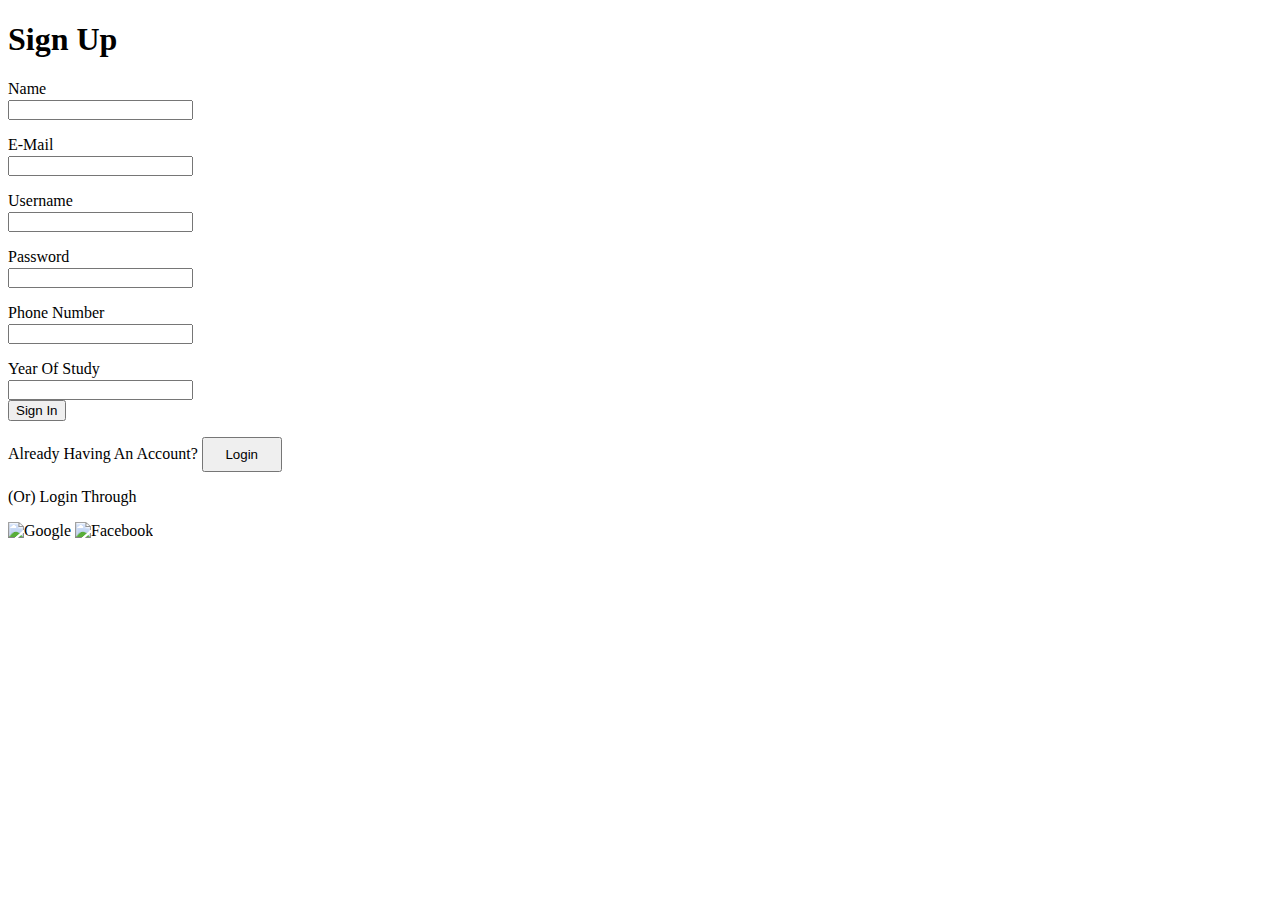
==== signinpage.html @ e73eca9d "signin_commit_1" ====
<!DOCTYPE html>
<html lang="en">
<head>
    <link rel="stylesheet" href="https://cdn.jsdelivr.net/npm/bootstrap@4.5.3/dist/css/bootstrap.min.css" integrity="sha384-TX8t27EcRE3e/ihU7zmQxVncDAy5uIKz4rEkgIXeMed4M0jlfIDPvg6uqKI2xXr2" crossorigin="anonymous">
    <script src="https://code.jquery.com/jquery-3.5.1.slim.min.js" integrity="sha384-DfXdz2htPH0lsSSs5nCTpuj/zy4C+OGpamoFVy38MVBnE+IbbVYUew+OrCXaRkfj" crossorigin="anonymous"></script>
    <script src="https://cdn.jsdelivr.net/npm/bootstrap@4.5.3/dist/js/bootstrap.bundle.min.js" integrity="sha384-ho+j7jyWK8fNQe+A12Hb8AhRq26LrZ/JpcUGGOn+Y7RsweNrtN/tE3MoK7ZeZDyx" crossorigin="anonymous"></script>
    <script src="https://code.jquery.com/jquery-3.5.1.slim.min.js" integrity="sha384-DfXdz2htPH0lsSSs5nCTpuj/zy4C+OGpamoFVy38MVBnE+IbbVYUew+OrCXaRkfj" crossorigin="anonymous"></script>
    <script src="https://cdn.jsdelivr.net/npm/popper.js@1.16.1/dist/umd/popper.min.js" integrity="sha384-9/reFTGAW83EW2RDu2S0VKaIzap3H66lZH81PoYlFhbGU+6BZp6G7niu735Sk7lN" crossorigin="anonymous"></script>
    <script src="https://cdn.jsdelivr.net/npm/bootstrap@4.5.3/dist/js/bootstrap.min.js" integrity="sha384-w1Q4orYjBQndcko6MimVbzY0tgp4pWB4lZ7lr30WKz0vr/aWKhXdBNmNb5D92v7s" crossorigin="anonymous"></script>
    <link rel="stylesheet" href="signin.css">
    <meta charset="UTF-8">
    <meta name="viewport" content="width=device-width, initial-scale=1.0">
    <title>sign-up-page</title>
</head>
<body>
    <div class="signup-container">
        <h1>Sign Up</h1>
        <form>
            <p style="text-align: left;padding-bottom: 0;margin-bottom: 2px;">Name</p>
                <input type="text" required style="padding-top: 0;margin-top: 0;">
            <p style="text-align: left;padding-bottom: 0;margin-bottom: 2px;">E-Mail</p>
                <input type="email" required style="padding-top: 0;margin-top: 0;">
            <p style="text-align: left;padding-bottom: 0;margin-bottom: 2px;">Username</p>
                <input type="text" required style="padding-top: 0;margin-top: 0;">
            <p style="text-align: left;padding-bottom: 0;margin-bottom: 2px;">Password</p>
                <input type="password" required style="padding-top: 0;margin-top: 0;">
            <p style="text-align: left;padding-bottom: 0;margin-bottom: 2px;">Phone Number</p>
                <input type="text" required style="padding-top: 0;margin-top: 0;">
            <p style="text-align: left;padding-bottom: 0;margin-bottom: 2px;">Year Of Study</p>
                <input type="text" required style="padding-top: 0;margin-top: 0;">
        </form>
        <button class="submit-btn" type="submit">Sign In</button>
        <div class="login-link">
            <p>Already Having An Account?
                <button class="submit-btn ml-2" type="submit" style="height: 35px; padding: 5px; width: 80px;">Login
                </button>
            </p>
        </div>
        <div class="login-through">
            <p>(Or) Login Through</p>
            <div class="social-icons">
                <img src="../Login page/google.png" alt="Google" style="width: 55px;">
                <img src="https://upload.wikimedia.org/wikipedia/commons/5/51/Facebook_f_logo_%282019%29.svg" alt="Facebook">
            </div>
        </div>
    </div>
</body>
</html>
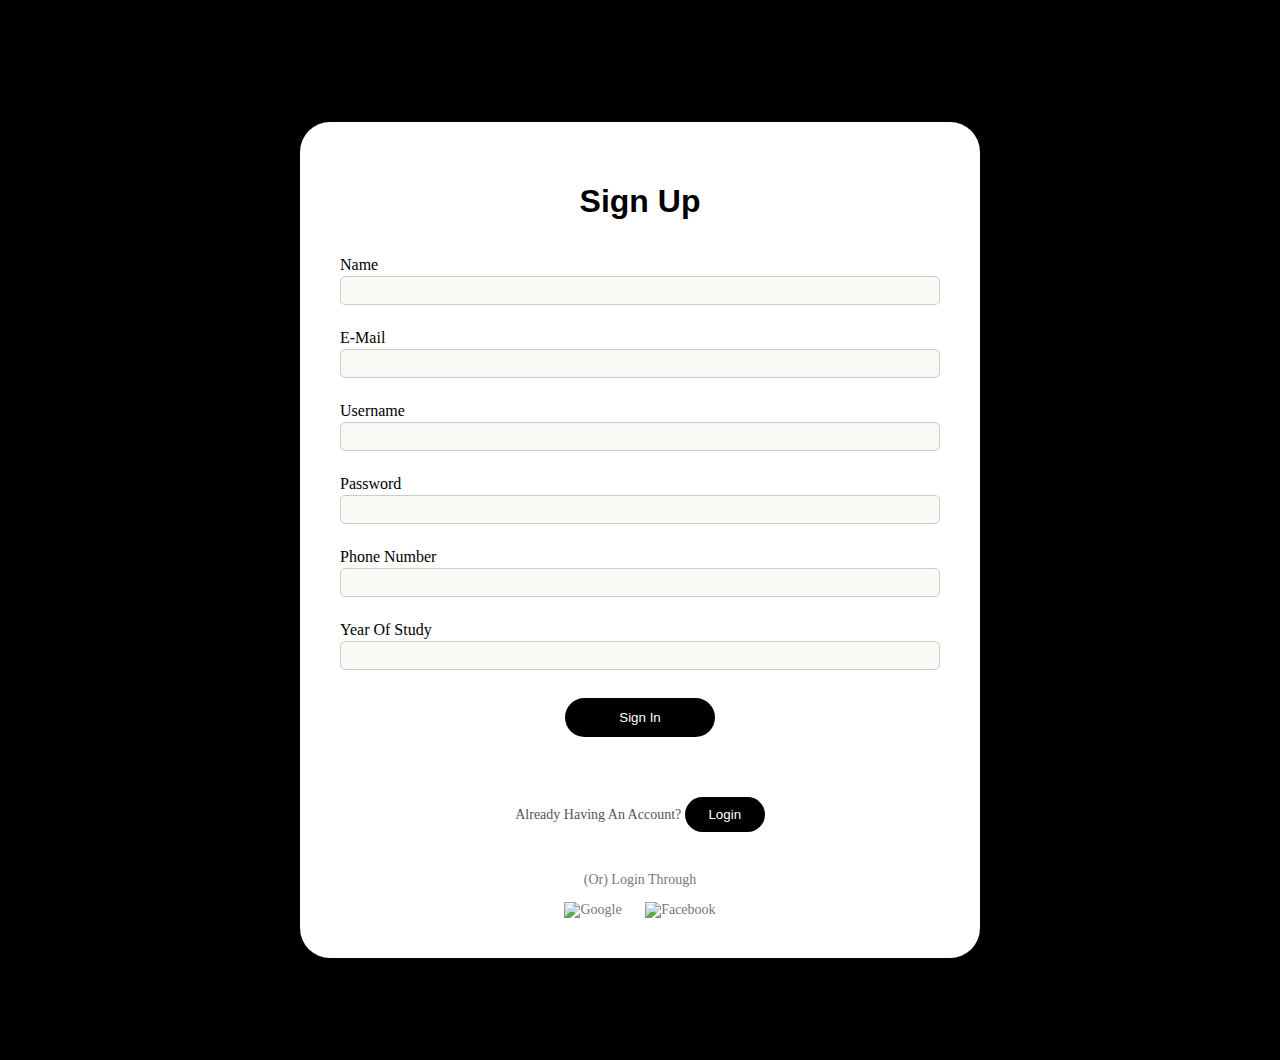
==== commit 7c338694: "Update signinpage.html" ====
--- a/signinpage.html
+++ b/signinpage.html
@@ -7,7 +7,7 @@
     <script src="https://code.jquery.com/jquery-3.5.1.slim.min.js" integrity="sha384-DfXdz2htPH0lsSSs5nCTpuj/zy4C+OGpamoFVy38MVBnE+IbbVYUew+OrCXaRkfj" crossorigin="anonymous"></script>
     <script src="https://cdn.jsdelivr.net/npm/popper.js@1.16.1/dist/umd/popper.min.js" integrity="sha384-9/reFTGAW83EW2RDu2S0VKaIzap3H66lZH81PoYlFhbGU+6BZp6G7niu735Sk7lN" crossorigin="anonymous"></script>
     <script src="https://cdn.jsdelivr.net/npm/bootstrap@4.5.3/dist/js/bootstrap.min.js" integrity="sha384-w1Q4orYjBQndcko6MimVbzY0tgp4pWB4lZ7lr30WKz0vr/aWKhXdBNmNb5D92v7s" crossorigin="anonymous"></script>
-    <link rel="stylesheet" href="signin.css">
+    <link rel="stylesheet" href="signinpage.css">
     <meta charset="UTF-8">
     <meta name="viewport" content="width=device-width, initial-scale=1.0">
     <title>sign-up-page</title>
@@ -45,4 +45,4 @@
         </div>
     </div>
 </body>
-</html>+</html>
--- a/signinpage.css
+++ b/signinpage.css
@@ -0,0 +1,108 @@
+body {
+    display: flex;
+    justify-content: center;
+    align-items: center;
+    height: 100vh;
+    background-color: black;
+    margin: 0;
+    margin-top: 80px;
+    margin-bottom:80px;
+}
+
+.signup-container {
+    background-color: white;
+    border-radius: 30px;
+    padding: 40px;
+    width: 600px;
+    text-align: center;
+    box-shadow: 0 4px 12px rgba(0, 0, 0, 0.1);
+    margin-top: 20px;
+}
+
+h1 {
+    font-family: 'Arial', sans-serif;
+    margin-bottom: 20px;
+}
+
+form {
+    display: flex;
+    justify-content: space-between;
+    flex-wrap: wrap;
+}
+
+input[type="text"], input[type="password"], input[type="email"], input[type="number"] {
+    width: 100%;
+    padding: 12px;
+    margin: 8px 0;
+    box-sizing: border-box;
+    border: 1px solid #ccc;
+    border-radius: 5px;
+    background-color: #faf9f6;
+}
+
+.submit-btn {
+    width: 25%;
+    padding: 12px;
+    background-color: black;
+    color: white;
+    border: none;
+    border-radius: 35px;;
+    cursor: pointer;
+    margin-bottom: 20px;
+    text-align: center;
+    margin-top:20px;
+}
+
+.submit-btn:hover {
+    background-color: #333;
+}
+
+.alt-login {
+    width: 45%;
+    padding: 12px;
+    background-color: black;
+    color: white;
+    border: none;
+    border-radius: 5px;
+    cursor: pointer;
+    margin-bottom: 20px;
+}
+
+.alt-login:hover {
+    background-color: #333;
+}
+
+.login-link {
+    margin-top: 20px;
+    font-size: 14px;
+    color: #555;
+}
+
+.login-link a {
+    color: black;
+    text-decoration: none;
+}
+
+.login-link a:hover {
+    text-decoration: underline;
+}
+
+.login-through {
+    margin-top: 20px;
+    font-size: 14px;
+    color: #777;
+}
+
+.social-icons {
+    margin-top: 10px;
+}
+
+.social-icons img {
+    width: 40px;
+    margin: 0 10px;
+    cursor: pointer;
+}
+
+.social-icons img:hover {
+    opacity: 0.8;
+}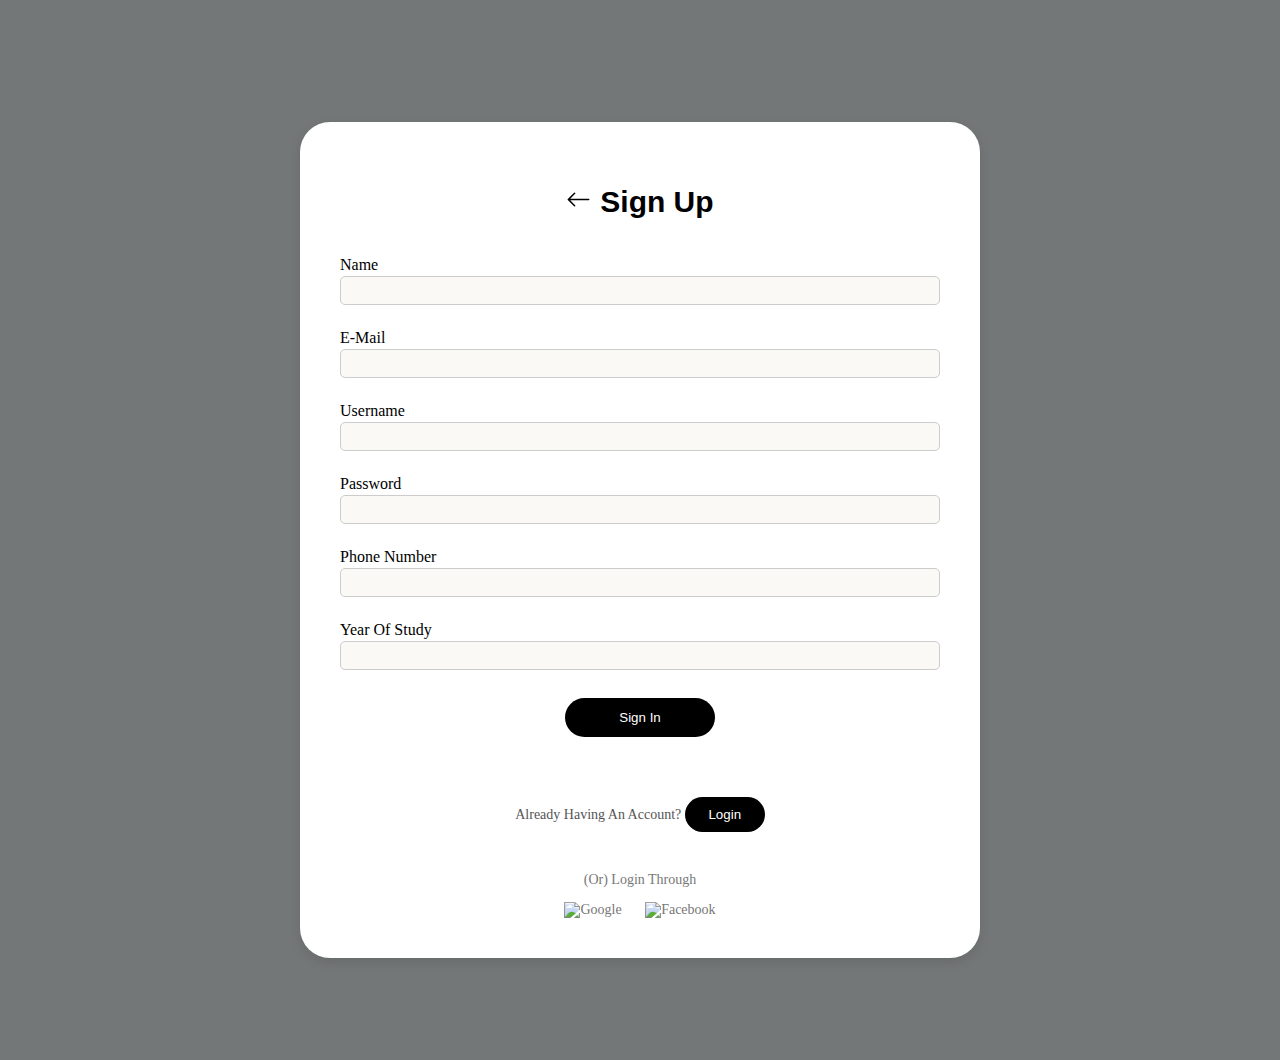
==== commit 812239d7: "Update signinpage.html" ====
--- a/signinpage.html
+++ b/signinpage.html
@@ -12,9 +12,17 @@
     <meta name="viewport" content="width=device-width, initial-scale=1.0">
     <title>sign-up-page</title>
 </head>
-<body>
+<body style="background: rgb(116,119,119);
+    background: linear-gradient(90deg, rgb(64, 65, 65) 0%, rgba(7,6,28,1) 60%, rgba(13,14,24,1) 100%, rgba(116,119,119,1) 100%);">
     <div class="signup-container">
-        <h1>Sign Up</h1>
+        <h1 class="text-left mt-0 pt-0">
+            <a class="back-button" href="#"></a>
+                <svg xmlns="http://www.w3.org/2000/svg" width="25" height="25" fill="currentColor" class="bi bi-arrow-left" viewBox="0 0 16 16" style="color: black;margin-top: 0;padding-top: 0;">
+                    <path fill-rule="evenodd" d="M15 8a.5.5 0 0 0-.5-.5H2.707l3.147-3.146a.5.5 0 1 0-.708-.708l-4 4a.5.5 0 0 0 0 .708l4 4a.5.5 0 0 0 .708-.708L2.707 8.5H14.5A.5.5 0 0 0 15 8"/>
+                  </svg>
+            </a>
+            <span style="font-size: 30px;">Sign Up</span>
+        </h1>
         <form>
             <p style="text-align: left;padding-bottom: 0;margin-bottom: 2px;">Name</p>
                 <input type="text" required style="padding-top: 0;margin-top: 0;">
